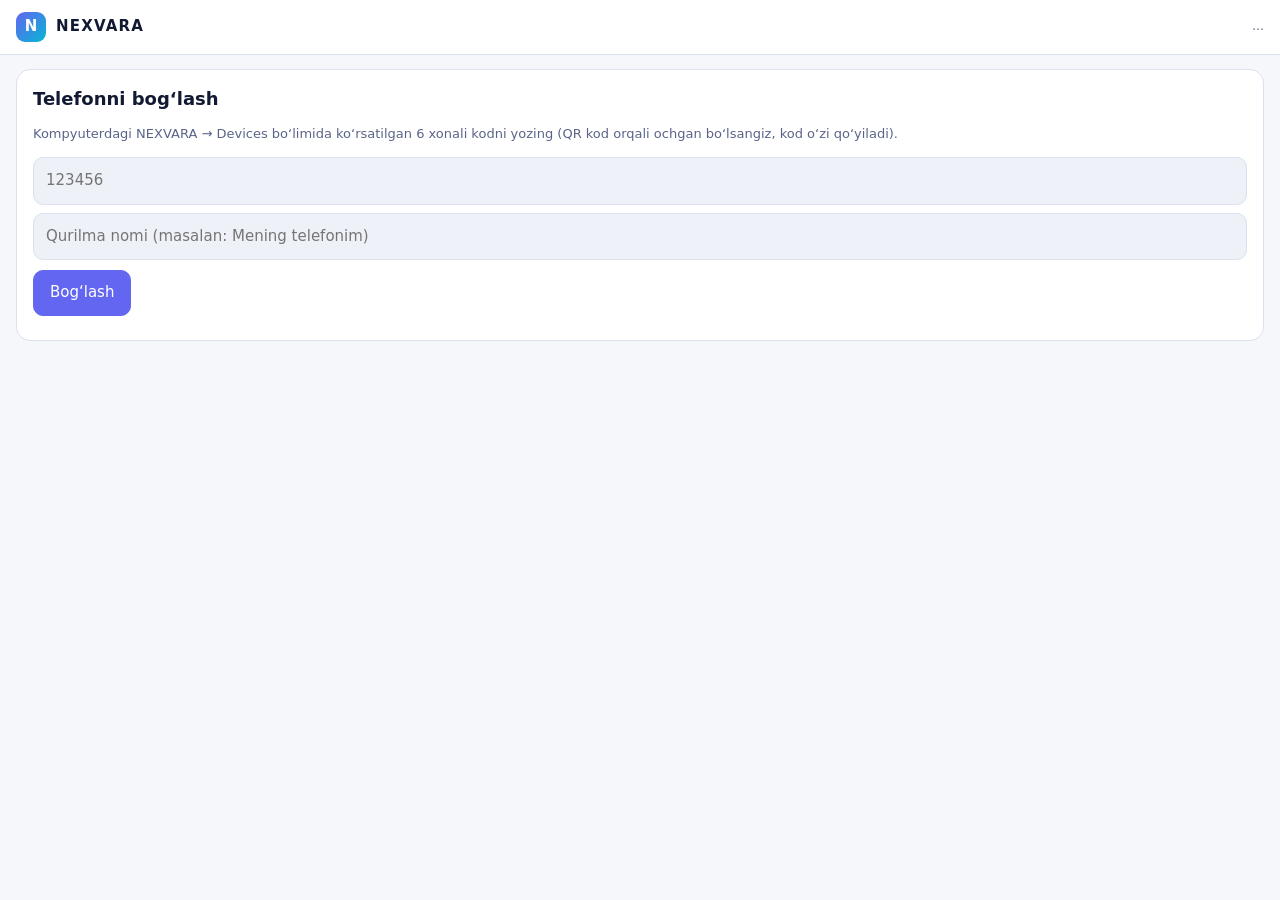
==== src/nexvara/app/ui/mobile.html @ 5e06cb6c "Devices: telefondan boshqarish (QR, bir martalik kod, HTTPS, chat, vazifalar, fayl almashinuvi) Toke" ====
<!doctype html>
<html lang="uz">
<head>
<meta charset="utf-8">
<meta name="viewport" content="width=device-width, initial-scale=1, viewport-fit=cover">
<meta name="theme-color" content="#0B1020">
<title>NEXVARA</title>
<style>
  :root { --accent: #6366F1; --accent-2: #06B6D4; --ok: #22C55E; --err: #EF4444; --warn: #F59E0B;
    --bg: #F5F7FB; --surface: #fff; --surface-2: #EEF1F8; --border: #DCE1EE; --text: #121933; --muted: #5B6488; }
  @media (prefers-color-scheme: dark) {
    :root { --bg: #0B1020; --surface: #121933; --surface-2: #1A2242; --border: #26305A; --text: #E6E9F5; --muted: #8A93B8; }
  }
  * { box-sizing: border-box; }
  [hidden] { display: none !important; }
  html, body { margin: 0; height: 100%; }
  body { background: var(--bg); color: var(--text); font: 15px/1.45 system-ui, "Segoe UI", sans-serif; display: flex; flex-direction: column; }
  header { display: flex; align-items: center; gap: 10px; padding: 12px 16px; background: var(--surface); border-bottom: 1px solid var(--border); }
  .logo { display: grid; place-items: center; width: 30px; height: 30px; border-radius: 9px; color: #fff; font-weight: 700; background: linear-gradient(135deg, var(--accent), var(--accent-2)); }
  header b { letter-spacing: .08em; }
  #conn { margin-left: auto; font-size: 12px; color: var(--muted); }
  #conn.off { color: var(--err); }
  main { flex: 1; overflow-y: auto; padding: 14px 16px 90px; }
  .card { background: var(--surface); border: 1px solid var(--border); border-radius: 14px; padding: 16px; margin-bottom: 12px; }
  h2 { font-size: 18px; margin: 0 0 8px; }
  .muted { color: var(--muted); font-size: 13px; }
  input, button { font: inherit; }
  .in { width: 100%; padding: 12px; border-radius: 10px; border: 1px solid var(--border); background: var(--surface-2); color: var(--text); }
  .btn { padding: 11px 16px; border-radius: 10px; border: 1px solid var(--border); background: var(--surface-2); color: var(--text); }
  .btn.primary { background: var(--accent); border-color: var(--accent); color: #fff; }
  .btn.small { padding: 6px 10px; font-size: 13px; }
  .row { display: flex; gap: 8px; margin-top: 10px; flex-wrap: wrap; }
  .msgs { display: flex; flex-direction: column; gap: 8px; }
  .msg { max-width: 86%; padding: 10px 13px; border-radius: 14px; background: var(--surface); border: 1px solid var(--border); white-space: pre-wrap; word-break: break-word; }
  .msg.me { align-self: flex-end; background: var(--accent); border-color: var(--accent); color: #fff; }
  .msg.wait { opacity: .6; }
  nav { position: fixed; bottom: 0; left: 0; right: 0; display: flex; background: var(--surface); border-top: 1px solid var(--border); padding-bottom: env(safe-area-inset-bottom); }
  nav button { flex: 1; padding: 12px; border: 0; background: none; color: var(--muted); }
  nav button.active { color: var(--accent); font-weight: 600; }
  .composer { position: fixed; bottom: 48px; left: 0; right: 0; display: flex; gap: 6px; padding: 8px 10px; background: var(--bg); border-top: 1px solid var(--border); }
  .composer .in { flex: 1; }
  .icon { width: 44px; padding: 0; }
  .badge { font-size: 11px; padding: 2px 8px; border-radius: 99px; background: var(--surface-2); color: var(--muted); }
  .badge.running { color: var(--accent-2); } .badge.succeeded { color: var(--ok); } .badge.failed { color: var(--err); } .badge.cancelled { color: var(--warn); }
  .task-head { display: flex; justify-content: space-between; gap: 8px; align-items: center; font-weight: 600; }
  .steps { margin: 8px 0 0; padding-left: 18px; font-size: 13px; color: var(--muted); }
  .toast { position: fixed; top: 64px; left: 16px; right: 16px; padding: 12px 14px; border-radius: 12px; background: var(--surface); border: 1px solid var(--accent); box-shadow: 0 8px 24px rgba(0,0,0,.25); }
  .err { color: var(--err); font-size: 14px; margin-top: 8px; }
</style>
</head>
<body>
<header><div class="logo">N</div><b>NEXVARA</b><span id="conn">…</span></header>

<main id="pair" hidden>
  <div class="card">
    <h2>Telefonni bog‘lash</h2>
    <p class="muted">Kompyuterdagi NEXVARA → Devices bo‘limida ko‘rsatilgan 6 xonali kodni yozing
      (QR kod orqali ochgan bo‘lsangiz, kod o‘zi qo‘yiladi).</p>
    <input class="in" id="code" inputmode="numeric" maxlength="6" placeholder="123456">
    <input class="in" id="dname" style="margin-top:8px" placeholder="Qurilma nomi (masalan: Mening telefonim)">
    <div class="row"><button class="btn primary" id="pair-btn">Bog‘lash</button></div>
    <div class="err" id="pair-err"></div>
  </div>
</main>

<main id="chat" hidden>
  <div class="msgs" id="msgs"></div>
</main>
<main id="tasks" hidden></main>

<div class="composer" id="composer" hidden>
  <button class="btn icon" id="attach" title="Fayl yuborish">📎</button>
  <button class="btn icon" id="camera" title="Rasm olish">📷</button>
  <input class="in" id="text" placeholder="Buyruq yozing…" autocomplete="off">
  <button class="btn icon" id="mic" title="Ovozli buyruq" hidden>🎤</button>
  <button class="btn primary icon" id="send">➤</button>
  <input type="file" id="file" hidden>
  <input type="file" id="photo" accept="image/*" capture="environment" hidden>
</div>
<nav id="nav" hidden>
  <button data-tab="chat" class="active">Chat</button>
  <button data-tab="tasks">Vazifalar</button>
  <button id="unpair">Chiqish</button>
</nav>
<div class="toast" id="toast" hidden></div>

<script>
"use strict";
const $ = (s) => document.querySelector(s);
const store = { get: (k) => { try { return localStorage.getItem(k); } catch (_) { return null; } },
  set: (k, v) => { try { v === null ? localStorage.removeItem(k) : localStorage.setItem(k, v); } catch (_) {} } };
let token = store.get("nexvara-token");
let lastStatus = {};

function el(tag, cls, text) { const n = document.createElement(tag); if (cls) n.className = cls; if (text !== undefined) n.textContent = text; return n; }
function toast(t) { const x = $("#toast"); x.textContent = t; x.hidden = false; clearTimeout(toast.t); toast.t = setTimeout(() => { x.hidden = true; }, 4000); }
function conn(ok, text) { $("#conn").textContent = text || (ok ? "Kompyuter ulangan" : "Kompyuter javob bermayapti"); $("#conn").className = ok ? "" : "off"; }
const rid = () => Date.now().toString(36) + Math.random().toString(36).slice(2, 8);

async function call(path, opts = {}) {
  const headers = { ...(opts.headers || {}) };
  if (token) headers.Authorization = `Bearer ${token}`;
  const r = await fetch(path, { ...opts, headers });
  if (r.status === 401) { store.set("nexvara-token", null); token = null; showPair("Bog‘lanish bekor qilingan. Qaytadan bog‘lang."); throw new Error("401"); }
  return r;
}
async function post(path, data, id) {
  const r = await call(path, { method: "POST", body: JSON.stringify(data || {}),
    headers: { "Content-Type": "application/json", ...(id ? { "X-Request-Id": id } : {}) } });
  return r.json();
}

// ----- pairing -----
function showPair(err) {
  ["#chat", "#tasks", "#composer", "#nav"].forEach((s) => { $(s).hidden = true; });
  $("#pair").hidden = false;
  $("#pair-err").textContent = err || "";
  const m = location.hash.match(/p=(\d{6})/);
  if (m) $("#code").value = m[1];
}
$("#pair-btn").addEventListener("click", async () => {
  $("#pair-err").textContent = "";
  try {
    const r = await fetch("/api/pair", { method: "POST", headers: { "Content-Type": "application/json" },
      body: JSON.stringify({ code: $("#code").value, name: $("#dname").value || navigator.platform || "Telefon" }) });
    const d = await r.json();
    if (!d.token) { $("#pair-err").textContent = d.error || "Bog‘lanmadi"; return; }
    token = d.token; store.set("nexvara-token", token);
    history.replaceState(null, "", "/");
    start();
  } catch (e) { $("#pair-err").textContent = "Kompyuterga ulanib bo‘lmadi. Bir xil Wi-Fi tarmog‘idami?"; }
});

// ----- chat -----
function addMsg(text, me, cls) {
  const m = el("div", `msg${me ? " me" : ""}${cls ? " " + cls : ""}`, text);
  $("#msgs").appendChild(m);
  m.scrollIntoView({ block: "end" });
  return m;
}
function handle(r) {
  if (r.reply) addMsg(r.reply, false);
  if (r.confirm) {
    const row = el("div", "row");
    const yes = el("button", "btn primary small", "Ha, davom et"), no = el("button", "btn small", "Yo‘q");
    const ans = async (ok) => { yes.disabled = no.disabled = true; handle(await post("/api/confirm", { token: r.confirm, yes: ok }, rid())); };
    yes.onclick = () => ans(true); no.onclick = () => ans(false);
    row.append(yes, no); $("#msgs").appendChild(row);
  }
  if (r.task) { lastStatus[r.task.id] = r.task.status; pollSoon(); }
}

// Commands typed while the PC is unreachable wait here and are resent with the same id,
// so a command is never executed twice.
function queue() { try { return JSON.parse(store.get("nexvara-queue") || "[]"); } catch (_) { return []; } }
function saveQueue(q) { store.set("nexvara-queue", JSON.stringify(q)); }
async function flush() {
  const q = queue();
  while (q.length) {
    const item = q[0];
    try { const r = await post("/api/chat", { text: item.text }, item.id); conn(true); handle(r); }
    catch (e) { conn(false); saveQueue(q); return false; }
    q.shift(); saveQueue(q);
  }
  return true;
}
async function send() {
  const text = $("#text").value.trim();
  if (!text) return;
  $("#text").value = "";
  addMsg(text, true);
  const q = queue(); q.push({ id: rid(), text }); saveQueue(q);
  if (!(await flush())) addMsg("Kompyuter javob bermayapti (o‘chiq yoki boshqa tarmoqda). Ulanish tiklanganda buyruq yuboriladi.", false, "wait");
}
$("#send").addEventListener("click", send);
$("#text").addEventListener("keydown", (e) => { if (e.key === "Enter") send(); });

async function upload(f) {
  if (!f) return;
  if (f.size > 50 * 1024 * 1024) { toast("Fayl 50 MB dan katta"); return; }
  addMsg(`📎 ${f.name} yuborilmoqda…`, true);
  try {
    const r = await call("/api/upload", { method: "POST", body: f, headers: { "X-Filename": encodeURIComponent(f.name), "X-Request-Id": rid() } });
    handle(await r.json()); conn(true);
  } catch (e) { conn(false); addMsg("Fayl yuborilmadi — kompyuter javob bermayapti.", false, "wait"); }
}
$("#attach").onclick = () => $("#file").click();
$("#camera").onclick = () => $("#photo").click();
$("#file").onchange = (e) => upload(e.target.files[0]);
$("#photo").onchange = (e) => upload(e.target.files[0]);

const Speech = window.SpeechRecognition || window.webkitSpeechRecognition;
if (Speech) {
  $("#mic").hidden = false;
  $("#mic").onclick = () => {
    const rec = new Speech(); rec.lang = "uz-UZ"; rec.interimResults = false;
    rec.onresult = (e) => { $("#text").value = e.results[0][0].transcript; };
    rec.onerror = () => toast("Ovozni tanib bo‘lmadi");
    rec.start(); toast("Gapiring…");
  };
}

// ----- tasks -----
const STATUS = { pending: "Kutilmoqda", running: "Bajarilmoqda", succeeded: "Bajarildi", failed: "Xato", cancelled: "Bekor qilindi" };
async function loadTasks() {
  const list = await (await call("/api/tasks")).json();
  conn(true);
  const box = $("#tasks"); box.textContent = "";
  if (!list.length) box.appendChild(el("div", "card muted", "Hali vazifa yo‘q"));
  list.forEach((t) => {
    if (lastStatus[t.id] === "running" && t.status !== "running") {
      toast(`${t.status === "succeeded" ? "Tayyor ✓" : "Tugadi"}: ${t.title}`);
      if (navigator.vibrate) navigator.vibrate(200);
    }
    lastStatus[t.id] = t.status;
    const c = el("div", "card");
    const h = el("div", "task-head"); h.append(el("span", "", t.title), el("span", `badge ${t.status}`, STATUS[t.status] || t.status));
    c.appendChild(h);
    if (t.error) c.appendChild(el("div", "err", t.error));
    const ol = el("ol", "steps"); t.steps.forEach((s) => ol.appendChild(el("li", "", `${s.name}${s.detail ? " — " + s.detail : ""}`))); c.appendChild(ol);
    t.report.forEach((r) => c.appendChild(el("div", "muted", r)));
    const row = el("div", "row");
    t.files.forEach((p) => {
      const b = el("button", "btn small", `⬇ ${p.split(/[\\/]/).pop()}`);
      b.onclick = async () => {
        const r = await call(`/api/file?path=${encodeURIComponent(p)}`);
        if (!r.ok) { toast("Fayl topilmadi"); return; }
        const url = URL.createObjectURL(await r.blob());
        const a = el("a"); a.href = url; a.download = p.split(/[\\/]/).pop(); a.click();
        setTimeout(() => URL.revokeObjectURL(url), 5000);
      };
      row.appendChild(b);
    });
    if (t.status === "running") {
      const x = el("button", "btn small", "To‘xtatish");
      x.onclick = async () => { await post(`/api/cancel/${t.id}`, {}, rid()); loadTasks(); };
      row.appendChild(x);
    }
    if (row.children.length) c.appendChild(row);
    box.appendChild(c);
  });
  return list.some((t) => t.status === "running" || t.status === "pending");
}
let pollTimer = null;
function pollSoon() { clearTimeout(pollTimer); pollTimer = setTimeout(poll, 1500); }
async function poll() {
  let busy = false;
  try { busy = await loadTasks(); await flush(); } catch (e) { if (e.message !== "401") conn(false); }
  pollTimer = setTimeout(poll, busy ? 2000 : 8000);
}

// ----- tabs -----
document.querySelectorAll("nav [data-tab]").forEach((b) => b.addEventListener("click", () => {
  document.querySelectorAll("nav [data-tab]").forEach((x) => x.classList.toggle("active", x === b));
  $("#chat").hidden = b.dataset.tab !== "chat"; $("#composer").hidden = b.dataset.tab !== "chat";
  $("#tasks").hidden = b.dataset.tab !== "tasks";
  if (b.dataset.tab === "tasks") loadTasks().catch(() => conn(false));
}));
$("#unpair").onclick = () => { if (confirm("Bu telefon NEXVARA'dan uzilsinmi?")) { store.set("nexvara-token", null); token = null; showPair(); } };

async function start() {
  if (!token) { showPair(); return; }
  try {
    const h = await (await call("/api/hello")).json();
    if (h.new_token) { token = h.new_token; store.set("nexvara-token", token); }
    conn(true, `${h.pc} · ${h.device}`);
  } catch (e) { if (e.message === "401") return; conn(false); }
  $("#pair").hidden = true;
  ["#chat", "#composer", "#nav"].forEach((s) => { $(s).hidden = false; });
  if (!$("#msgs").children.length) addMsg("Salom! Buyruq yozing, masalan: «7-sinf fizika Nyuton qonunlari 20 ta test» yoki fayl yuboring 📎.", false);
  poll();
}
start();
</script>
</body>
</html>
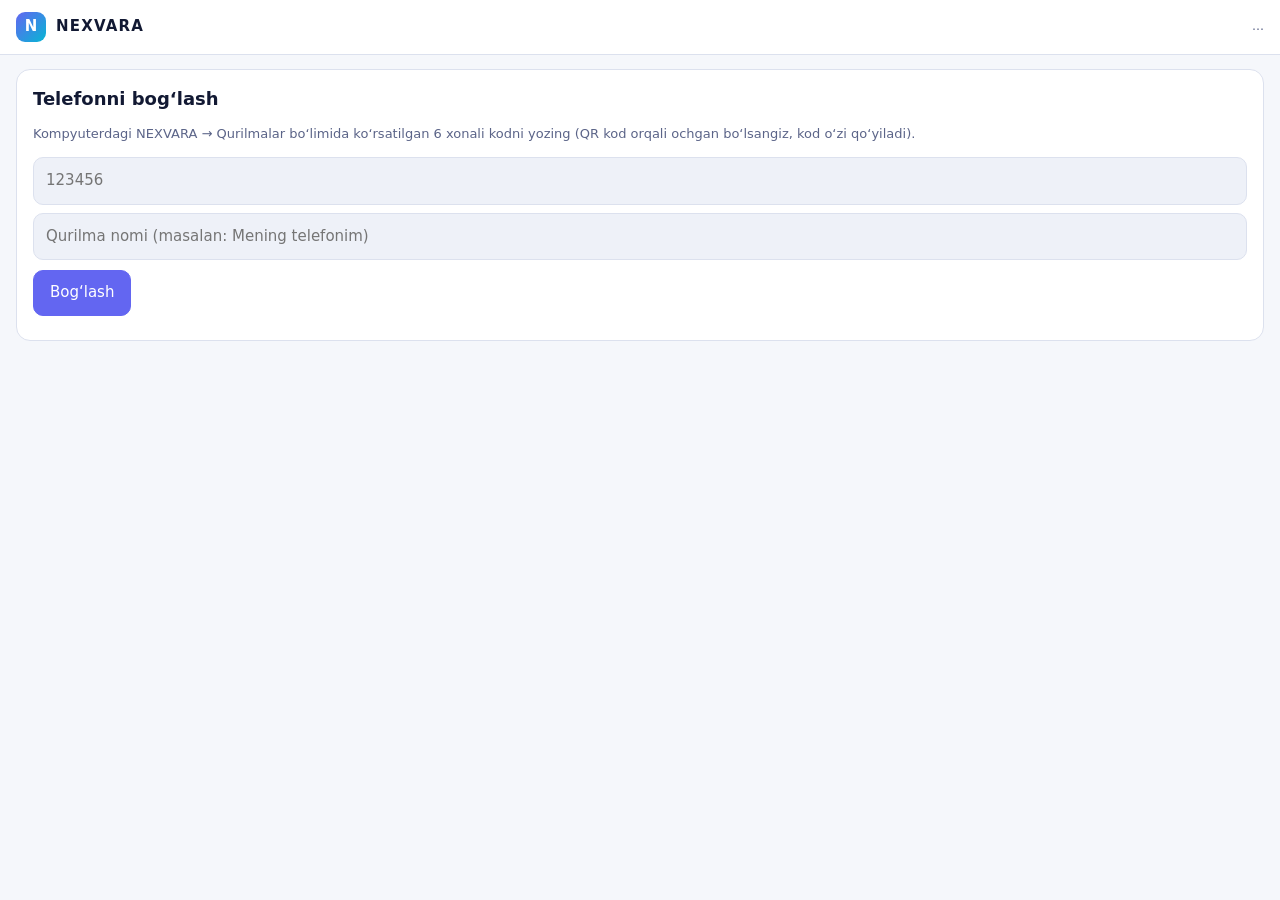
==== commit 8de59f06: "O'zbekcha interfeys (markaziy lug'at), Model Router v2 (4 daraja, fallback, limitlar), AI balans pan" ====
--- a/src/nexvara/app/ui/mobile.html
+++ b/src/nexvara/app/ui/mobile.html
@@ -54,7 +54,7 @@
 <main id="pair" hidden>
   <div class="card">
     <h2>Telefonni bog‘lash</h2>
-    <p class="muted">Kompyuterdagi NEXVARA → Devices bo‘limida ko‘rsatilgan 6 xonali kodni yozing
+    <p class="muted">Kompyuterdagi NEXVARA → Qurilmalar bo‘limida ko‘rsatilgan 6 xonali kodni yozing
       (QR kod orqali ochgan bo‘lsangiz, kod o‘zi qo‘yiladi).</p>
     <input class="in" id="code" inputmode="numeric" maxlength="6" placeholder="123456">
     <input class="in" id="dname" style="margin-top:8px" placeholder="Qurilma nomi (masalan: Mening telefonim)">
@@ -78,7 +78,7 @@
   <input type="file" id="photo" accept="image/*" capture="environment" hidden>
 </div>
 <nav id="nav" hidden>
-  <button data-tab="chat" class="active">Chat</button>
+  <button data-tab="chat" class="active">Suhbat</button>
   <button data-tab="tasks">Vazifalar</button>
   <button id="unpair">Chiqish</button>
 </nav>
